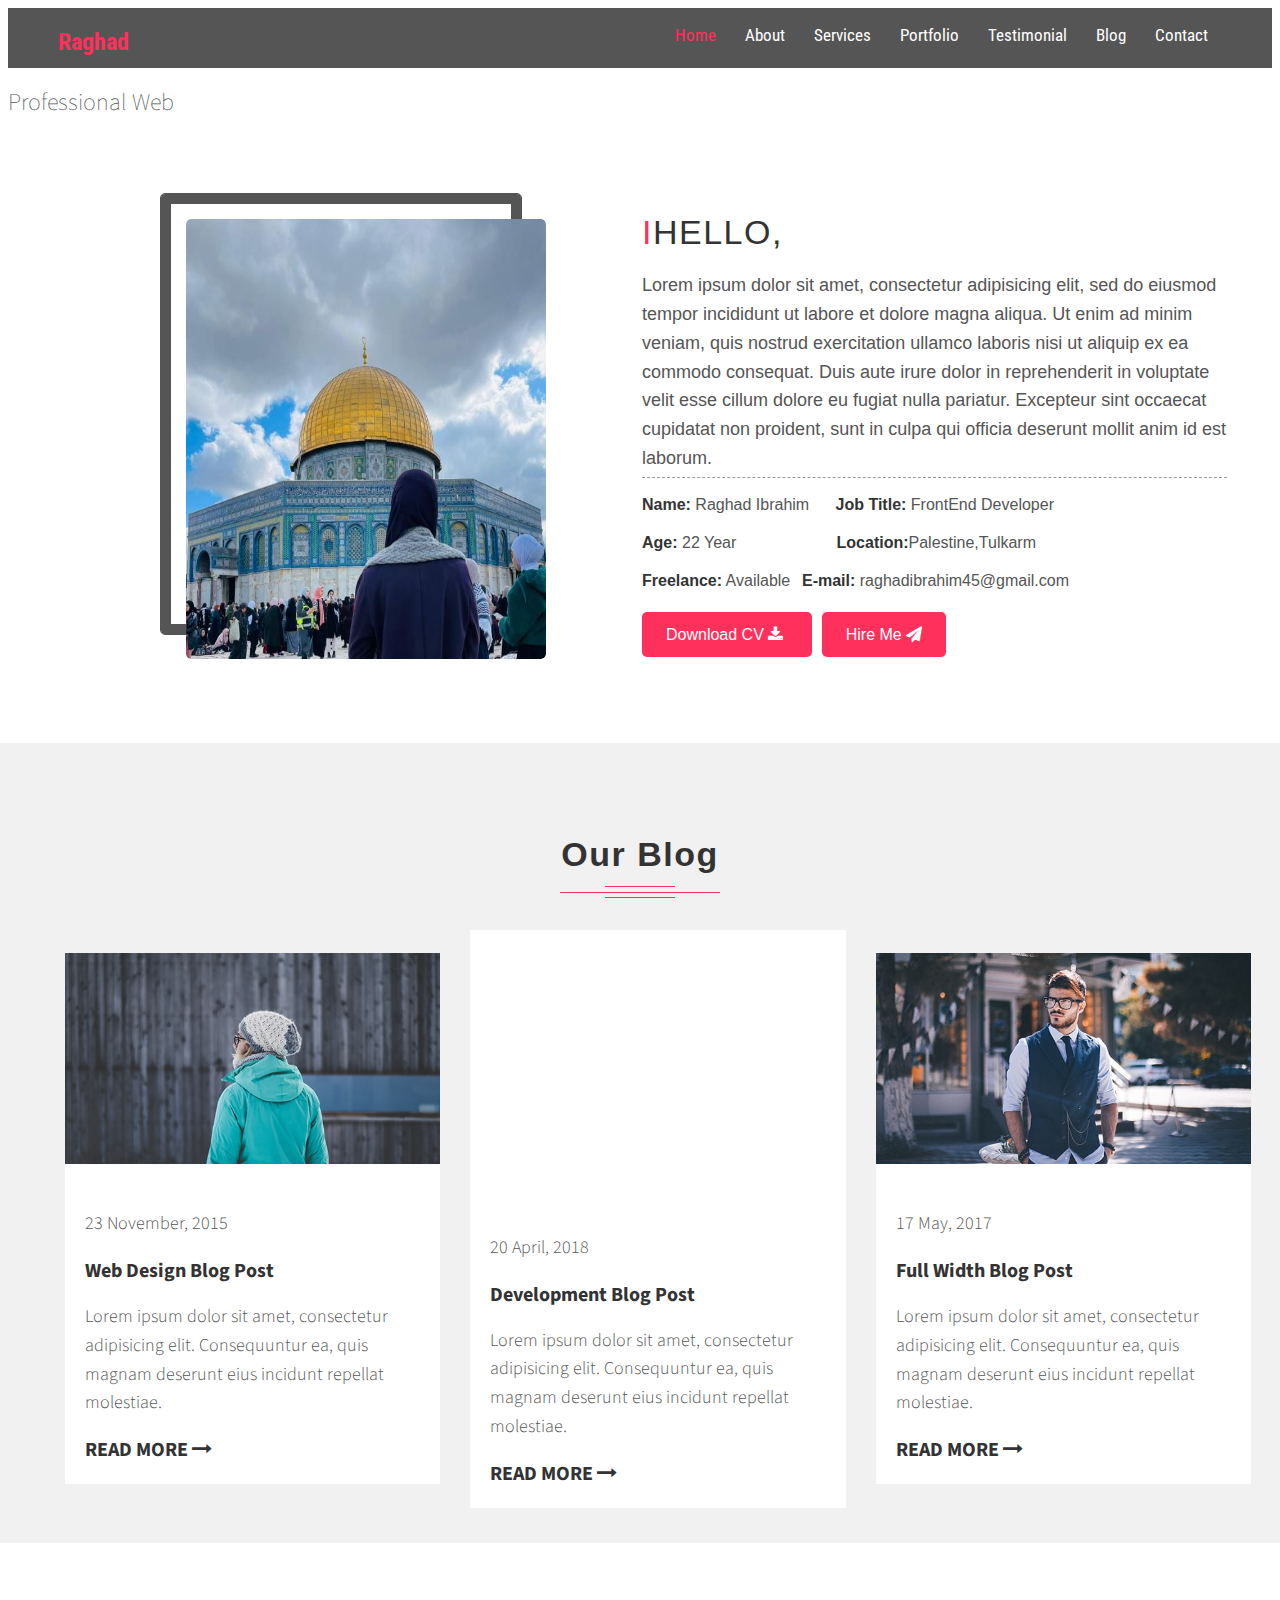
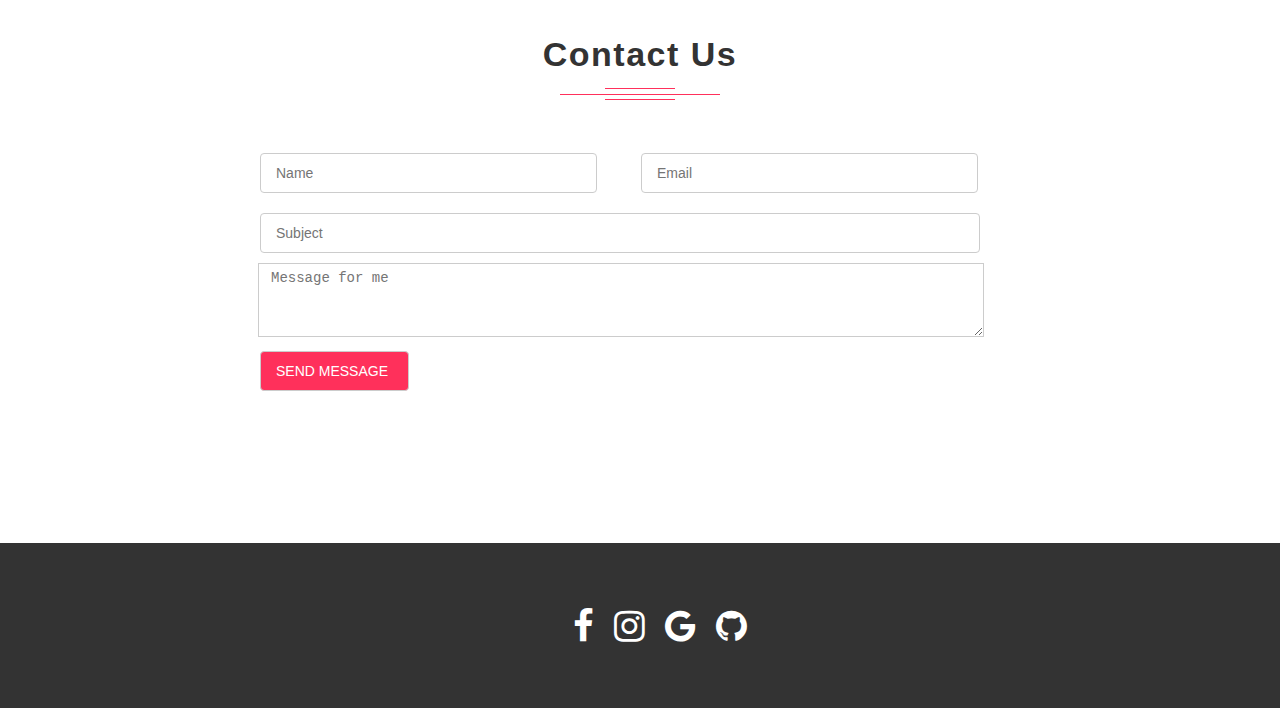
==== project1/index.html @ 238f21ee "Add files via upload" ====
<!DOCTYPE html>
<html>
    <head>
        <link rel="stylesheet" href="css/style.css">
        <link href="https://fonts.googleapis.com/css2?family=Roboto+Condensed:wght@300;400&display=swap" rel="stylesheet">
       <meta charset="utf-8">
        <link href="https://fonts.googleapis.com/css2?family=Source+Sans+Pro:ital,wght@0,400;0,600;1,900&display=swap" rel="stylesheet">
        <link rel="stylesheet" href="css/font-awesome.min.css">

    </head>
    <body>
      <header class="first">
        <div class="overlay">
            <div class="navbar">
                <h2>Raghad</h2>
                <ul class="nav">
                    <li> <a class="special" href="#first"> Home</a></li>
                    <li> <a class="list" href="#">About</a></li>
                    <li> <a class="list" href="#">Services</a></li>
                    <li> <a class="list" href="#">Portfolio </a></li>
                    <li> <a class="list" href="#">Testimonial </a></li>
                    <li> <a class="list" href="#">Blog</a></li> 
                    <li> <a class="list" href="#">Contact</a></li>
                </ul>
            </div>
       
            <div class="title" >
                <h2>Professional Web
                    <span></span>
                </h2>
            </div>     
      </div>
      </header>
      <div class="second containar">
            <div class="img-about-border">
            <div class="img-about">
             <div class="imege-about">
               <img src="img/profile.jpeg" alt="person">
          
                <div class="about-caption">
                    <ul>
                        <li> <a href="#"><i class="fa fa-facebook fa-lg" aria-hidden="true"></i> </a> </li>
                        <li> <a href="#"> <i class="fa fa-twitter fa-lg" aria-hidden="true"></i></a> </li>
                        <li> <a href="#"> <i class="fa fa-google fa-lg" aria-hidden="true"></i></a> </li>
                        <li> <a href="#"><i class="fa fa-github fa-lg" aria-hidden="true"></i> </a> </li>
                    </ul>
                </div>
             </div>
            </div>
            </div>
        <div class="about">
           <h2>HELLO,</h2>
           <p>Lorem ipsum dolor sit amet, consectetur adipisicing elit, sed do eiusmod tempor incididunt ut labore et dolore magna aliqua. Ut enim ad minim veniam, quis nostrud exercitation ullamco laboris nisi ut aliquip ex ea commodo consequat. Duis aute irure dolor in reprehenderit in voluptate velit esse cillum dolore eu fugiat nulla pariatur. Excepteur sint occaecat cupidatat non proident, sunt in culpa qui officia deserunt mollit anim id est laborum.</p>
           <ul>
                <li class="li1"> <span>Name:</span> Raghad Ibrahim</li>
                <li class="li2"><span>Job Title:</span> FrontEnd Developer</li>
                <li class="li3"><span>Age:</span> 22 Year</li>
                <li class="li4"><span>Location:</span>Palestine,Tulkarm</li>
                <li class="li5"><span>Freelance:</span> Available</li>
                <li class="li6"><span> E-mail:</span> raghadibrahim45@gmail.com</li>
           </ul>
            <a href="#"> Download CV 
            <i class="fa fa-download" aria-hidden="true"></i>
            </a>
            <a href="https://www.facebook.com/raghad.44r?mibextid=ZbWKwL">Hire Me 
            <i class="fa fa-paper-plane" aria-hidden="true"></i>
            </a>
        </div>
      </div>
      <div class="therd containar">
        <h2 class="h2">Our Services</h2>
        <div class="design">
            <div class="Services">
                <h3>ul/ux design</h3>
                <p>Lorem ipsum dolor sit amet, consectetur adipisicing elit. Ratione adipisci mollitia quis necstatibus</p>
            </div>
            <div class="Services">
                <h3>app development</h3>
                <p>Lorem ipsum dolor sit amet, consectetur adipisicing elit. Ratione adipisci mollitia quis necstatibus</p>
            </div>
            <div class="Services">
                <h3>product design</h3>
                <p>Lorem ipsum dolor sit amet, consectetur adipisicing elit. Ratione adipisci mollitia quis necstatibus</p>
            </div>
            <div class="Services">
                <h3>Web Developer</h3>
                <p>Lorem ipsum dolor sit amet, consectetur adipisicing elit. Ratione adipisci mollitia quis necstatibus</p>
            </div>
        </div>
      </div>

      <div class="seventh containar">
        <h2 class="h2">Our Blog</h2>
        <div class="blogs">
         <div class="blog">
             <a href="#"><img src="img/1 (1).jpg" alt="blog image"> </a>
             <div class="info">
                <p>23 November, 2015</p>
                <a href="#">Web Design Blog Post</a>
                <p>Lorem ipsum dolor sit amet, consectetur adipisicing elit. Consequuntur ea, quis magnam deserunt eius incidunt repellat molestiae.</p>
                <a href="#">READ MORE <i class="fa fa-long-arrow-right" aria-hidden="true"></i></a>
             </div>
         </div>
         <div class="blog">
            <iframe width="380px" height="260px" src="https://www.youtube.com/embed/uVju5--RqtY" frameborder="0" allow="accelerometer; autoplay; clipboard-write; encrypted-media; gyroscope; picture-in-picture" allowfullscreen></iframe>
            <div class="info">
                <p>20 April, 2018</p>
                <a href="#">Development Blog Post</a>
                <p>Lorem ipsum dolor sit amet, consectetur adipisicing elit. Consequuntur ea, quis magnam deserunt eius incidunt repellat molestiae.</p>
                <a href="#">READ MORE <i class="fa fa-long-arrow-right" aria-hidden="true"></i></a>
            </div>
        </div>
        <div class="blog">
            <a href="#"><img src="img/3 (1).jpg" alt="blog image"> </a>
            <div class="info">
                <p>17 May, 2017</p>
                <a href="#">Full Width Blog Post</a>
                <p>Lorem ipsum dolor sit amet, consectetur adipisicing elit. Consequuntur ea, quis magnam deserunt eius incidunt repellat molestiae.</p>
                <a href="#">READ MORE <i class="fa fa-long-arrow-right" aria-hidden="true"></i></a>
            </div>
        </div>

         </div>
      </div>
      <div class="eighth containar">
        <h2 class="h2">Contact Us</h2>
        <div class="cont">
        <div class="contact">
            <form>
            <input  class="common" type="text" placeholder="Name">
            <input  class="common" type="email" placeholder="Email">
            <input  class="sub" type="text" placeholder="Subject">
            <textarea name="mess" id="mess" cols="90" rows="7" placeholder="Message for me"></textarea>
            <input class="send" type="submit" value="SEND MESSAGE">
        </form>
        </div>
        </div>
      </div>
      <div class="footer">
          
        <div class="icon-footer">
            <ul>
                    <li> <a href="https://www.facebook.com/raghad.44r?mibextid=ZbWKwL"><i class="fa fa-facebook fa-lg " style='font-size:36px' aria-hidden="true"></i> </a> </li>
                    <li> <a href="#"> <i class="fa fa-instagram fa-lg" style='font-size:36px' aria-hidden="true"></i></a> </li>
                    <li> <a href="#"> <i class="fa fa-google fa-lg"  style='font-size:36px' aria-hidden="true"></i></a> </li>
                    <li> <a href="#"><i class="fa fa-github fa-lg"  style='font-size:36px' aria-hidden="true"></i> </a> </li>
            </ul>
        </div>
        
      </div>
   </body>

</html>
---- project1/css/style.css ----
*/{
    margin: 0;
    padding: 0;
}
.overlay{
    width: 100%;
    height: 100%;
    
}
.containar{
    margin:auto;
    width: 1200px;
}

.navbar{
    width: 100%;
    height:60px;
    padding:0 50px;
    box-sizing: border-box;
    background-color:#555555;
    color:#fff;
    display: flex;  
    justify-content: flex-end;
    font-family: 'Roboto Condensed', sans-serif;
}
.navbar h2{
    width: 50%;
    color: #ff305b;
}

.nav {
    width: 50%;
    display: flex;
    flex-direction: row;
   justify-content:space-around ;
  list-style: none;
  font-size: 17px;

}
.navbar .list{
    color:#fff;
    text-decoration: none;
}
.list:hover{
    color: #ff305b;
}
.special{
    color: #ff305b;
    text-decoration: none;
}
.title{
    font-family: 'Source Sans Pro', sans-serif;
    line-height: 30px;
    position: relative;
}
.title span{
    overflow: hidden;
    position: absolute;
}
.title h2{
    height: 35px;
    overflow: hidden;
    position: sticky;
    color: #555555;
    font-size: 24px;
    font-weight:200;
    animation: width-text 1s infinite alternate,move 1s infinite alternate;
    
}
@keyframes width-text{
    0%{
        width:32ch ;
    }
    100%{
        width:15ch;
        
    }
}
@keyframes move {
    0%{
        left: 5%;
    }
    100%{
        left: 25%;;
    }
}
  
.title span::after{
    content:" ";
    animation: effect 2s infinite alternate ;
}
@keyframes effect{
    from{
        content: "Developer";
        
    }
    to{
        content: "Designer";
       
    }}



.second{
    height: 600px;
    font-family: 'Roboto',sans-serif;
    display: flex;
}
.second .about-caption ul{
    display: flex;
}
.second .img-about a{
    color: #fff;
    margin: 10px;
}
.img-about-border{
    width: 30%;
    height: 440px;
    margin:50px 120px;
    margin-left:120px;
    border: 1px solid #555;
    border-radius: 5px;
    box-shadow: 0 0 0 10px #555 inset;
    
}
.imege-about{
    display: flex;
    overflow: hidden;
    border-radius: 5px;
    position: absolute;
    left: 25px;
    top: 25px;
}
.img-about { 
  position: relative;
    color: #fff;

}
.second .about-caption{
    display: flex;
    background-color: rgba(0,0,0,0.6);
    position: absolute;
    left: 0;
    top:100%;
    width: 100%;
    height: 100%;
    transition: all 0.5s ;
     opacity: 0;
     justify-content: center;
     align-items: center;
}
.img-about:hover .about-caption{
    top: 0px;
    opacity: 1;
}
.img-about img{
width: 360px;
height: 440px;
border-radius:5px ;

}

.about{
   width: 45%;
   margin-top: 50px;
}
.about ul{
    display: flex;
    justify-content: space-between;
    flex-wrap: wrap;
    width:80%;
   color: #555;
   margin-left:-40px ;
}
 ul li{
padding-bottom: 20px;
list-style: none;
}
.about ul .li2{
margin-right: 20px;
}
.about ul .li4{
margin-right:38px;
}
.about ul .li6{
margin-right:5px;
}
.about span{
    color: #333;
    font-size: 16px;
    font-weight: 600;
}
.about p{ 
    width:585px ;
    height: 186px;
    border-bottom: 1px dashed #999;
    padding-bottom:20px ;
}
p{
    color: #555;
    font-size: 18px;
    font-weight: 300;
    line-height: 1.6em;
}
.about a{
    background-color: #ff305b;
    padding: 14px 24px;
    text-decoration: none;
    color: #fff;
    margin-right:10px ;
    border-radius: 5px;
}
.about a:hover{
    background-color: #ec2403; ;
}
.about h2::before{
    content: 'I';
    color:  #ff305b;
}
.about h2{
    color: #333;
    letter-spacing: 1.5px;
    font-size: 34px;
    font-weight: 500;
    line-height: 22px;
}
@media screen and (max-width:575px){
    .img-about-border{
        margin-left:50px;
    }
    .second{
        display: block;
        height: 1100px;
    }
    .about{
        width: 40%;
        margin:50px;
     }
     .about p{ 
        width:85% ;
        height: 260px;
    }
}
@media screen and (min-width:576px) and (max-width:900px){
    .second{
        display:block;
        height: 1000px;
    }
    .about{
        width: 50%;
        margin: 50px;
     }
}
.therd{
    background-color: #f1f1f1;
    height: 500px;
    width: 100%;
    position: absolute;
    left: 0;
    /*background-position:left top;*/
    background-size: cover;
    font-family: 'Source Sans Pro',sans-serif;
}
.h2{
    text-align: center;
    color: #333;
    letter-spacing: 1.5px;
    font-size: 34px;
    font-weight:900;
    line-height: 22px;
    margin-top:100px ;
    font-family: 'Roboto',sans-serif;
}

.therd .h2::before{
    content: " ";
    background-color: #ff305b;
    height: 0.5px;
    width: 160px;
    margin: 0 auto;
    position: absolute;
    right: 0;
    left: 0;
    top:146px;
}
.therd .h2::after{
    content: " ";
    border-top: #ff305b double 1px;
    border-bottom: #ff305b double 1px;
    height: 10px;
    width: 70px;
    margin: 0 auto;
    position: absolute;
    right: 0;
    left: 0;
    top:140px;
}
.therd .design{
    display: flex;
    margin: 50px;
}
.therd  .Services{
    width: 25%;
    flex-wrap: wrap;
    align-items: center;
    justify-content: center;
    text-align: center;
    transition: all 0.3s ;
    border-radius: 5px;
}
.Services:hover{
    background-color: #fff;
}
.therd h3{
    color:#333;
    font-size: 24px;
    font-weight: 600;
    margin-bottom: 15px;
    font-family: 'Source Sans Pro',sans-serif;
 text-transform:uppercase;
}
@media screen and (max-width:575px){
    .therd{
        height: 1000px;
    }
   .design{
     display: grid;
     width: 100%;
       flex-direction: column;
    }  
    .therd  .Services{
        width: 80%;
    }
}
@media screen and (min-width:576px) and (max-width:900px){
    .therd{
        height: 600px;
    }
    .design{
        display: grid;
        width: 100%;
        flex-wrap: wrap;
        
    }
    .therd  .Services{
        width: 50%;
    }
}
.seventh{
    background-color: #f1f1f1;
    height:800px;
    width: 100%;
    position: absolute;
    left: 0;
    font-family: 'Source Sans Pro',sans-serif;
}
.seventh .blogs{
    display: flex;
    justify-content: center;
    align-items: center;
    width:95%;
    margin: 50px;
}
.seventh .blog{
   background-color: #fff;
   margin:15px;
}
.seventh img{
    width: 100%;
}
.seventh iframe{
    width: 100%;
}
.seventh .info{
    padding: 20px;
}
.seventh a{
    color:#333;
    font-size: 20px;
    font-weight: 700;
    text-decoration: none;
    transition: color 0.5s;
}
.seventh a:hover{
    color: #ff305b;
}
.seventh .h2::before{
    content: " ";
    background-color: #ff305b;
    height: 0.5px;
    width: 160px;
    margin: 0 auto;
    position: absolute;
    right: 0;
    left: 0;
    top:149px;
}
.seventh .h2::after{
    content: " ";
    border-top: #ff305b double 1px;
    border-bottom: #ff305b double 1px;
    height: 10px;
    width: 70px;
    margin: 0 auto;
    position: absolute;
    right: 0;
    left: 0;
    top:143px;
}
@media screen and (max-width:575px){
    .seventh{
        height:1850px;
    }
    .blogs{
        display: grid;
        flex-direction: column;
    }

}
@media screen and (min-width:576px) and (max-width:900px){
    .seventh{
        height:1300px;
    }
    .blogs{
        display: grid;
        flex-direction: column;
    }
}
.eighth{
    margin-top:900px;
    height: 500px;
    position: relative;
}
.eighth .cont{
    display: flex;
    justify-content: center;
    align-items: center;

}
.eighth .contact {
    display: flex;
    width: 800px;
    flex-wrap: wrap;
    margin-top: 50px;
}
.contact:hover .send{
    border: 1px solid #ff305b;
} 
.eighth .contact input{ 
    border: 1px solid #ccc;
    border-radius: 4px;
    box-sizing: border-box;
    margin:10px 20px;
    padding-left:15px;
    font-size: 14px;
}
.eighth .common{
    width:337px;
    height:40px;
    color: #555;
}
.eighth .sub{
    width:720px;
    height:40px;
    color: #555;
}
.eighth #mess{
    width:700px;
    height:60px;
    color: #555;
    font-size: 14px;
    padding:6px 12px;
    margin-left: 18px;
    border: 1px solid #ccc;
}
.eighth .send{
    background-color: #ff305b;
    color: #fff;
    font-size: 14px;
    font-weight: 400;
    padding: 0 20px;
    height: 40px;
    border:solid 1px #ff305b;
}
.eighth .h2::before{
    content: " ";
    background-color: #ff305b;
    height: 0.5px;
    width: 160px;
    margin: 0 auto;
    position: absolute;
    right: 0;
    left: 0;
    top:51px;
}
.eighth .h2::after{
    content: " ";
    border-top: #ff305b double 1px;
    border-bottom: #ff305b double 1px;
    height: 10px;
    width: 70px;
    margin: 0 auto;
    position: absolute;
    right: 0;
    left: 0;
    top:45px;
}
@media screen and (max-width:575px){
    .eighth{
        margin-top:1900px;
    }
    .eighth .cont {
        justify-content: left;     
    }
    .eighth form{
        width:30%;
    }
}
@media screen and (min-width:576px) and (max-width:900px){
    .eighth{
        margin-top:1900px;
    }
    .eighth .cont {
        justify-content: left;     
    }
}
.footer{
    height: 165px;
    width: 100%;
    background-color: #333;
    text-align: center;
    position: absolute;
    left: 0;
   
}

.footer ul{
    display: flex;
   justify-content: center;
   align-items: center;
   margin-top:60px;
}
.footer a{
    color: #fff;
    margin-bottom: 15px;
}
.footer li{
    margin: 10px;
}
.icon-footer a :hover{
    color: #ff305b;

}
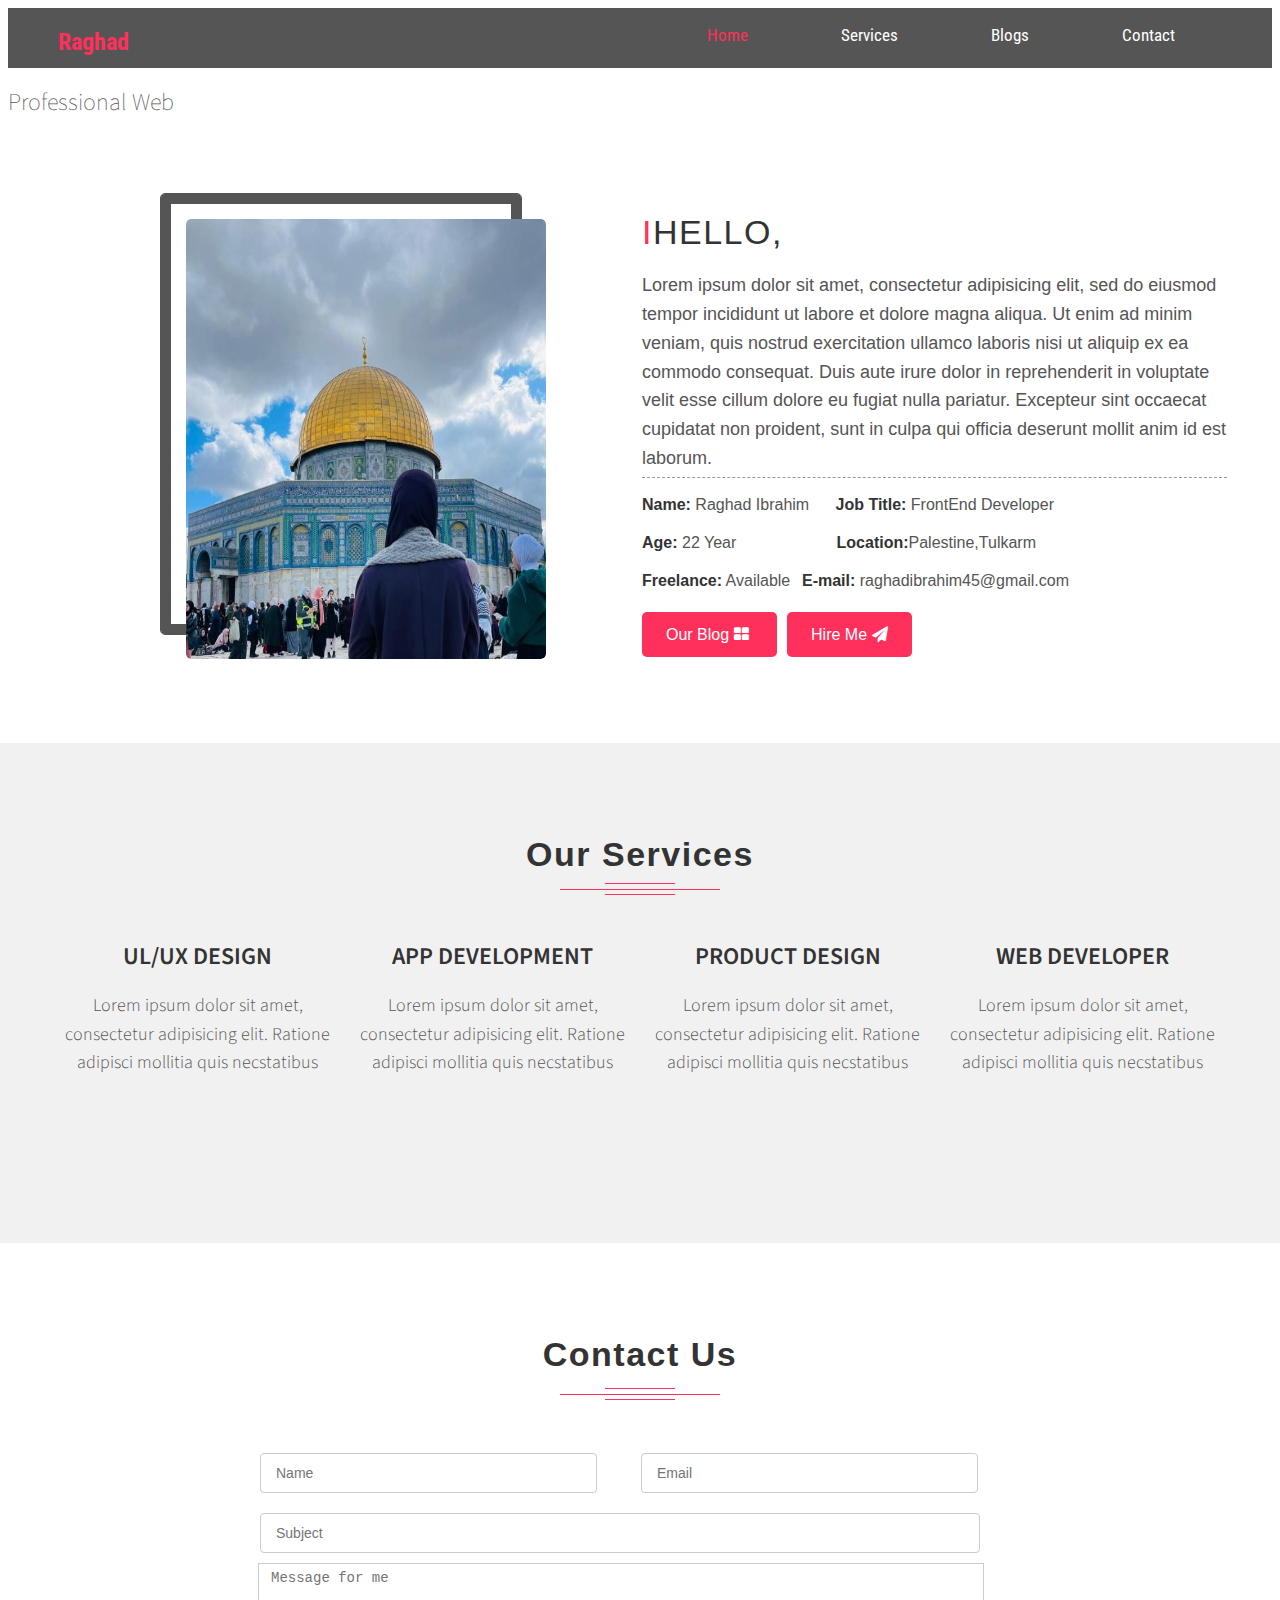
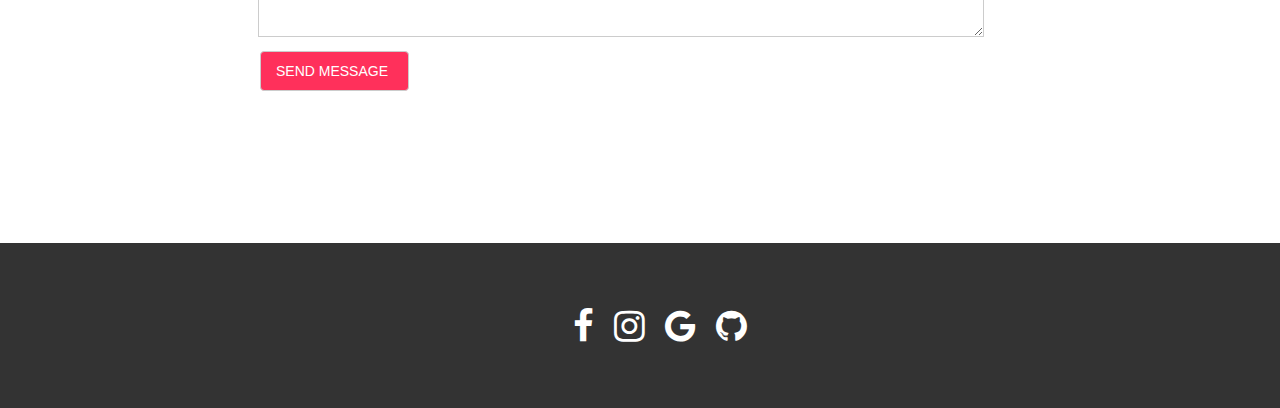
==== commit 9258c22e: "Add files via upload" ====
--- a/project1/index.html
+++ b/project1/index.html
@@ -14,13 +14,10 @@
             <div class="navbar">
                 <h2>Raghad</h2>
                 <ul class="nav">
-                    <li> <a class="special" href="#first"> Home</a></li>
-                    <li> <a class="list" href="#">About</a></li>
-                    <li> <a class="list" href="#">Services</a></li>
-                    <li> <a class="list" href="#">Portfolio </a></li>
-                    <li> <a class="list" href="#">Testimonial </a></li>
-                    <li> <a class="list" href="#">Blog</a></li> 
-                    <li> <a class="list" href="#">Contact</a></li>
+                    <li> <a class="special" href="#about"> Home</a></li>
+                    <li> <a class="list" href="#Services">Services</a></li>
+                    <li> <a class="list" href="blog.html">Blogs</a></li> 
+                    <li> <a class="list" href="#Contact">Contact</a></li>
                 </ul>
             </div>
        
@@ -31,7 +28,7 @@
             </div>     
       </div>
       </header>
-      <div class="second containar">
+      <section class="second containar" id="about">
             <div class="img-about-border">
             <div class="img-about">
              <div class="imege-about">
@@ -59,15 +56,15 @@
                 <li class="li5"><span>Freelance:</span> Available</li>
                 <li class="li6"><span> E-mail:</span> raghadibrahim45@gmail.com</li>
            </ul>
-            <a href="#"> Download CV 
-            <i class="fa fa-download" aria-hidden="true"></i>
+            <a href="blog.html"> Our Blog
+            <i class="fa fa-th-large" aria-hidden="true"></i>
             </a>
             <a href="https://www.facebook.com/raghad.44r?mibextid=ZbWKwL">Hire Me 
             <i class="fa fa-paper-plane" aria-hidden="true"></i>
             </a>
         </div>
-      </div>
-      <div class="therd containar">
+      </section>
+      <section class="therd containar" id="Services">
         <h2 class="h2">Our Services</h2>
         <div class="design">
             <div class="Services">
@@ -87,42 +84,8 @@
                 <p>Lorem ipsum dolor sit amet, consectetur adipisicing elit. Ratione adipisci mollitia quis necstatibus</p>
             </div>
         </div>
-      </div>
-
-      <div class="seventh containar">
-        <h2 class="h2">Our Blog</h2>
-        <div class="blogs">
-         <div class="blog">
-             <a href="#"><img src="img/1 (1).jpg" alt="blog image"> </a>
-             <div class="info">
-                <p>23 November, 2015</p>
-                <a href="#">Web Design Blog Post</a>
-                <p>Lorem ipsum dolor sit amet, consectetur adipisicing elit. Consequuntur ea, quis magnam deserunt eius incidunt repellat molestiae.</p>
-                <a href="#">READ MORE <i class="fa fa-long-arrow-right" aria-hidden="true"></i></a>
-             </div>
-         </div>
-         <div class="blog">
-            <iframe width="380px" height="260px" src="https://www.youtube.com/embed/uVju5--RqtY" frameborder="0" allow="accelerometer; autoplay; clipboard-write; encrypted-media; gyroscope; picture-in-picture" allowfullscreen></iframe>
-            <div class="info">
-                <p>20 April, 2018</p>
-                <a href="#">Development Blog Post</a>
-                <p>Lorem ipsum dolor sit amet, consectetur adipisicing elit. Consequuntur ea, quis magnam deserunt eius incidunt repellat molestiae.</p>
-                <a href="#">READ MORE <i class="fa fa-long-arrow-right" aria-hidden="true"></i></a>
-            </div>
-        </div>
-        <div class="blog">
-            <a href="#"><img src="img/3 (1).jpg" alt="blog image"> </a>
-            <div class="info">
-                <p>17 May, 2017</p>
-                <a href="#">Full Width Blog Post</a>
-                <p>Lorem ipsum dolor sit amet, consectetur adipisicing elit. Consequuntur ea, quis magnam deserunt eius incidunt repellat molestiae.</p>
-                <a href="#">READ MORE <i class="fa fa-long-arrow-right" aria-hidden="true"></i></a>
-            </div>
-        </div>
-
-         </div>
-      </div>
-      <div class="eighth containar">
+      </section> 
+      <section class="fourth containar" id="Contact">
         <h2 class="h2">Contact Us</h2>
         <div class="cont">
         <div class="contact">
@@ -135,8 +98,8 @@
         </form>
         </div>
         </div>
-      </div>
-      <div class="footer">
+      </section>
+      <footer class="footer">
           
         <div class="icon-footer">
             <ul>
@@ -147,7 +110,7 @@
             </ul>
         </div>
         
-      </div>
+      </footer>
    </body>
 
 </html>--- a/project1/css/style.css
+++ b/project1/css/style.css
@@ -257,7 +257,6 @@
     width: 100%;
     position: absolute;
     left: 0;
-    /*background-position:left top;*/
     background-size: cover;
     font-family: 'Source Sans Pro',sans-serif;
 }
@@ -346,45 +345,43 @@
         width: 50%;
     }
 }
-.seventh{
+.blogs{
     background-color: #f1f1f1;
-    height:800px;
-    width: 100%;
-    position: absolute;
-    left: 0;
+    width: 100%;
+    padding:20px 0;
     font-family: 'Source Sans Pro',sans-serif;
 }
-.seventh .blogs{
+.blogs .blogs{
     display: flex;
     justify-content: center;
     align-items: center;
     width:95%;
     margin: 50px;
 }
-.seventh .blog{
+.blogs .blog{
    background-color: #fff;
    margin:15px;
 }
-.seventh img{
-    width: 100%;
-}
-.seventh iframe{
-    width: 100%;
-}
-.seventh .info{
+.blogs img{
+    width: 100%;
+}
+.blogs iframe{
+    width: 100%;
+}
+.blogs .info{
     padding: 20px;
 }
-.seventh a{
+.blogs a{
     color:#333;
     font-size: 20px;
     font-weight: 700;
     text-decoration: none;
     transition: color 0.5s;
 }
-.seventh a:hover{
+.blogs a:hover{
     color: #ff305b;
 }
-.seventh .h2::before{
+.blogs .h2::before{
     content: " ";
     background-color: #ff305b;
     height: 0.5px;
@@ -393,9 +390,9 @@
     position: absolute;
     right: 0;
     left: 0;
-    top:149px;
-}
-.seventh .h2::after{
+    top:240px;
+}
+.blogs .h2::after{
     content: " ";
     border-top: #ff305b double 1px;
     border-bottom: #ff305b double 1px;
@@ -405,10 +402,10 @@
     position: absolute;
     right: 0;
     left: 0;
-    top:143px;
+    top:235px;
 }
 @media screen and (max-width:575px){
-    .seventh{
+    .blogs{
         height:1850px;
     }
     .blogs{
@@ -418,7 +415,7 @@
 
 }
 @media screen and (min-width:576px) and (max-width:900px){
-    .seventh{
+    .blogs{
         height:1300px;
     }
     .blogs{
@@ -426,18 +423,18 @@
         flex-direction: column;
     }
 }
-.eighth{
-    margin-top:900px;
+.fourth{
+    margin-top:600px;
     height: 500px;
     position: relative;
 }
-.eighth .cont{
+.fourth .cont{
     display: flex;
     justify-content: center;
     align-items: center;
 
 }
-.eighth .contact {
+.fourth .contact {
     display: flex;
     width: 800px;
     flex-wrap: wrap;
@@ -446,7 +443,7 @@
 .contact:hover .send{
     border: 1px solid #ff305b;
 } 
-.eighth .contact input{ 
+.fourth .contact input{ 
     border: 1px solid #ccc;
     border-radius: 4px;
     box-sizing: border-box;
@@ -454,17 +451,17 @@
     padding-left:15px;
     font-size: 14px;
 }
-.eighth .common{
+.fourth .common{
     width:337px;
     height:40px;
     color: #555;
 }
-.eighth .sub{
+.fourth .sub{
     width:720px;
     height:40px;
     color: #555;
 }
-.eighth #mess{
+.fourth #mess{
     width:700px;
     height:60px;
     color: #555;
@@ -473,7 +470,7 @@
     margin-left: 18px;
     border: 1px solid #ccc;
 }
-.eighth .send{
+.fourth .send{
     background-color: #ff305b;
     color: #fff;
     font-size: 14px;
@@ -482,7 +479,7 @@
     height: 40px;
     border:solid 1px #ff305b;
 }
-.eighth .h2::before{
+.fourth .h2::before{
     content: " ";
     background-color: #ff305b;
     height: 0.5px;
@@ -493,7 +490,7 @@
     left: 0;
     top:51px;
 }
-.eighth .h2::after{
+.fourth .h2::after{
     content: " ";
     border-top: #ff305b double 1px;
     border-bottom: #ff305b double 1px;
@@ -506,21 +503,21 @@
     top:45px;
 }
 @media screen and (max-width:575px){
-    .eighth{
+    .fourth{
         margin-top:1900px;
     }
-    .eighth .cont {
+    .fourth .cont {
         justify-content: left;     
     }
-    .eighth form{
+    .fourth form{
         width:30%;
     }
 }
 @media screen and (min-width:576px) and (max-width:900px){
-    .eighth{
+    .fourth{
         margin-top:1900px;
     }
-    .eighth .cont {
+    .fourth .cont {
         justify-content: left;     
     }
 }
